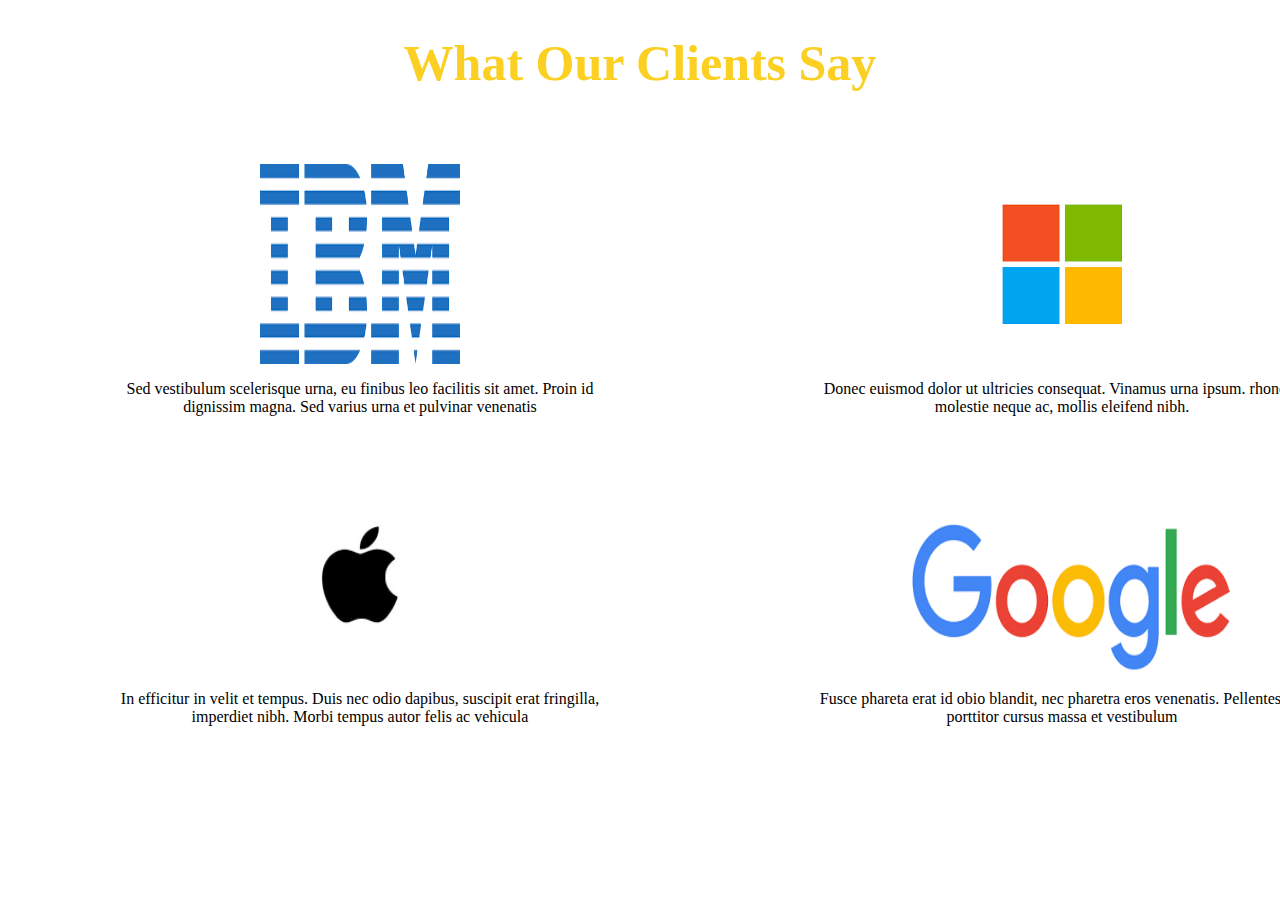
==== index.html @ 0c95215f "first cm" ====
<!DOCTYPE html>
<html lang="en">
<head>
    <meta charset="UTF-8">
    <meta name="viewport" content="width=device-width, initial-scale=1.0">
    <link rel="stylesheet" href="style.css">
    <title>Bai 3</title>
</head>
<body>
    <h1>What Our Clients Say</h1>
    <table>
        <tr>
            <td>
                <a href=""><img src="img/ibm.png" alt="" class="ibm"></a>
                <p>Sed vestibulum scelerisque urna, eu finibus leo facilitis sit amet. Proin id dignissim magna. Sed varius urna et pulvinar venenatis </p>
            </td>
            <td>
                <a href=""><img src="img/ms.png" alt="" id="ms" class="ms"></a>
                <p>Donec euismod dolor ut ultricies consequat. Vinamus urna ipsum. rhoncus molestie neque ac, mollis eleifend nibh.</p>
            </td>
        </tr>
        <tr>
            <td>
                <a href=""><img src="img/apple.png" alt="" class="apple"></a>
                <p>In efficitur in velit et tempus. Duis nec odio dapibus, suscipit erat fringilla, imperdiet nibh. Morbi tempus autor felis ac vehicula</p>
            </td>
            <td>
                <a href=""><img src="img/gg.png" alt="" class="gg"></a>
                <p>Fusce phareta erat id obio blandit, nec pharetra eros venenatis. Pellentesque porttitor cursus massa et vestibulum</p>
            </td>
        </tr>
    </table>
</body>
</html>
---- style.css ----
h1{
    text-align: center;
    color: rgb(251, 208, 34);
    margin-bottom: 50px;
    font-size: 50px;
}
table{
    margin: 0 auto;
}
img{
    width: 200px;
    height: 200px;
}

td{
    padding: 20px 100px;
}
a{
    width: 200px;
    height: 200px;
    display: block;
    margin: 0 auto;
}
p{
    width: 500px;
    text-align: center;
}

.apple{
    width: 300px;
    margin-left: -50px;
}
.gg{
    width: 320px;
    height: 150px;
    margin-left: -50px;
    margin-top: 50px;
}
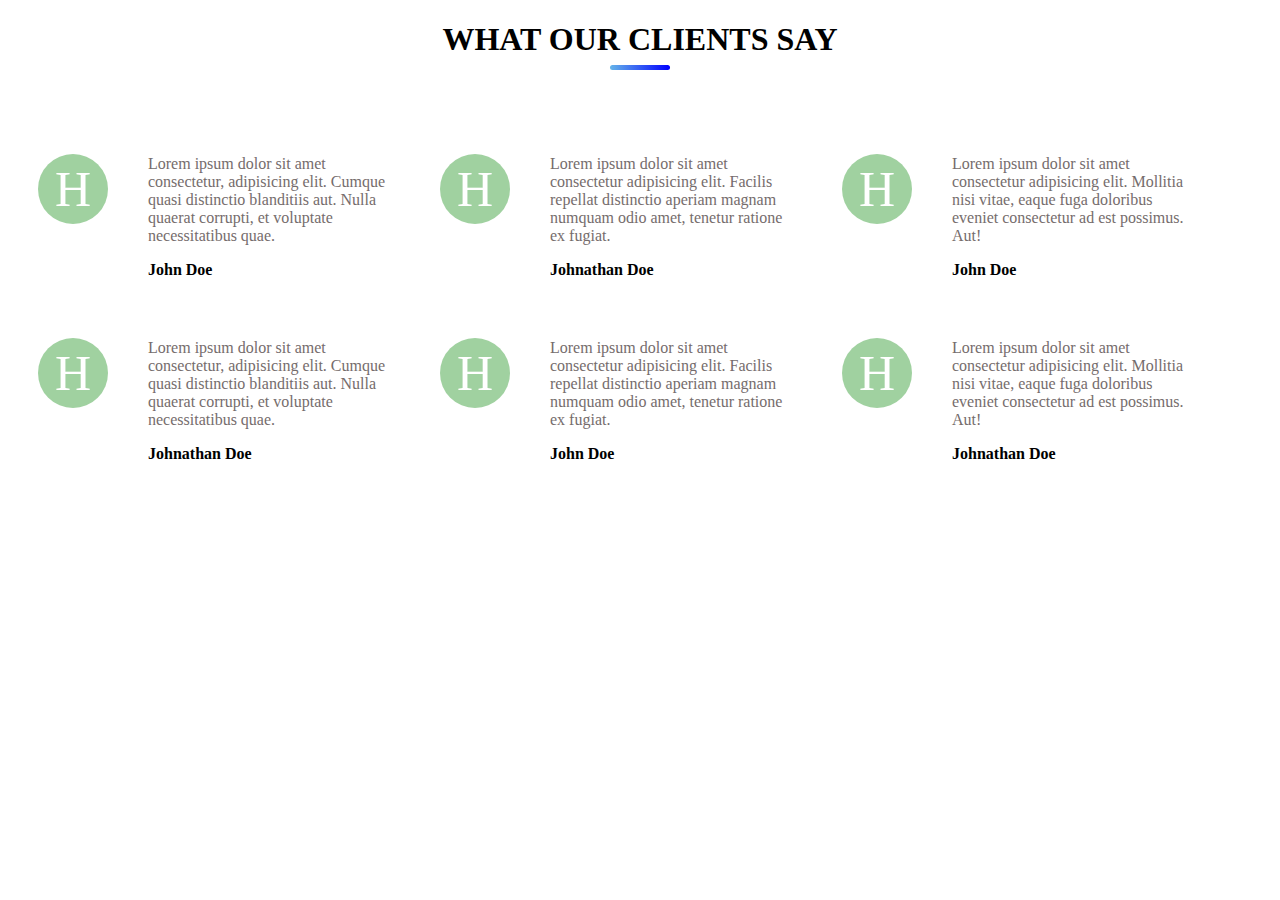
==== commit 8cec7122: "bai 5" ====
--- a/index.html
+++ b/index.html
@@ -4,29 +4,56 @@
     <meta charset="UTF-8">
     <meta name="viewport" content="width=device-width, initial-scale=1.0">
     <link rel="stylesheet" href="style.css">
-    <title>Bai 3</title>
+    <title>bai 5</title>
 </head>
 <body>
     <h1>What Our Clients Say</h1>
+    <div class="line-bottom"></div>
     <table>
         <tr>
             <td>
-                <a href=""><img src="img/ibm.png" alt="" class="ibm"></a>
-                <p>Sed vestibulum scelerisque urna, eu finibus leo facilitis sit amet. Proin id dignissim magna. Sed varius urna et pulvinar venenatis </p>
+                <div class="img">H</div>
+                <blockquote class="desc">
+                    <p>Lorem ipsum dolor sit amet consectetur, adipisicing elit. Cumque quasi distinctio blanditiis aut. Nulla quaerat corrupti, et voluptate necessitatibus quae.</p>
+                    <div class="name">John Doe</div>
+                </blockquote>
             </td>
             <td>
-                <a href=""><img src="img/ms.png" alt="" id="ms" class="ms"></a>
-                <p>Donec euismod dolor ut ultricies consequat. Vinamus urna ipsum. rhoncus molestie neque ac, mollis eleifend nibh.</p>
+                <div class="img">H</div>
+                <blockquote class="desc">
+                    <p>Lorem ipsum dolor sit amet consectetur adipisicing elit. Facilis repellat distinctio aperiam magnam numquam odio amet, tenetur ratione ex fugiat.</p>
+                    <div class="name">Johnathan Doe</div>
+                </blockquote>
+            </td>
+            <td>
+                <div class="img">H</div>
+                <blockquote class="desc">
+                    <p>Lorem ipsum dolor sit amet consectetur adipisicing elit. Mollitia nisi vitae, eaque fuga doloribus eveniet consectetur ad est possimus. Aut!</p>
+                    <div class="name">John Doe</div>
+                </blockquote>
             </td>
         </tr>
         <tr>
             <td>
-                <a href=""><img src="img/apple.png" alt="" class="apple"></a>
-                <p>In efficitur in velit et tempus. Duis nec odio dapibus, suscipit erat fringilla, imperdiet nibh. Morbi tempus autor felis ac vehicula</p>
+                <div class="img">H</div>
+                <blockquote class="desc">
+                    <p>Lorem ipsum dolor sit amet consectetur, adipisicing elit. Cumque quasi distinctio blanditiis aut. Nulla quaerat corrupti, et voluptate necessitatibus quae.</p>
+                    <div class="name">Johnathan Doe</div>
+                </blockquote>
             </td>
             <td>
-                <a href=""><img src="img/gg.png" alt="" class="gg"></a>
-                <p>Fusce phareta erat id obio blandit, nec pharetra eros venenatis. Pellentesque porttitor cursus massa et vestibulum</p>
+                <div class="img">H</div>
+                <blockquote class="desc">
+                    <p>Lorem ipsum dolor sit amet consectetur adipisicing elit. Facilis repellat distinctio aperiam magnam numquam odio amet, tenetur ratione ex fugiat.</p>
+                    <div class="name">John Doe</div>
+                </blockquote>
+            </td>
+            <td>
+                <div class="img">H</div>
+                <blockquote class="desc">
+                    <p>Lorem ipsum dolor sit amet consectetur adipisicing elit. Mollitia nisi vitae, eaque fuga doloribus eveniet consectetur ad est possimus. Aut!</p>
+                    <div class="name">Johnathan Doe</div>
+                </blockquote>
             </td>
         </tr>
     </table>
--- a/style.css
+++ b/style.css
@@ -1,38 +1,48 @@
 h1{
+    text-transform: uppercase;
     text-align: center;
-    color: rgb(251, 208, 34);
-    margin-bottom: 50px;
-    font-size: 50px;
+}
+.line-bottom{
+    width: 60px;
+    height: 5px;
+    background-image:linear-gradient(to right , rgb(101, 180, 233), blue) ;
+    border-radius: 5px ;
+    margin: 0 auto;
+    margin-top: -15px;
 }
 table{
-    margin: 0 auto;
-}
-img{
-    width: 200px;
-    height: 200px;
+    min-width: 800px;
+    height: 300px;
+    margin: 50px auto  ;
 }
 
+.img{
+    width: 70px;
+    height: 70px;
+    display: flex;
+    justify-content: center;
+    align-items: center;
+    border-radius: 50%;
+    background-color: rgb(160, 209, 160);
+    font-size: 50px;
+    color: white;
+    margin-top: -50px;
+}
+.desc{
+    width: 250px;
+    height: 150px;
+}
+.desc p{
+    color: #756c6c;
+}
 td{
-    padding: 20px 100px;
+    display: flex;
+    justify-content: center;
+    align-items: center;
 }
-a{
-    width: 200px;
-    height: 200px;
-    display: block;
-    margin: 0 auto;
+tr{
+    display: flex;
 }
-p{
-    width: 500px;
-    text-align: center;
-}
-
-.apple{
-    width: 300px;
-    margin-left: -50px;
-}
-.gg{
-    width: 320px;
-    height: 150px;
-    margin-left: -50px;
-    margin-top: 50px;
+.name{
+    font-weight: 700;
 }